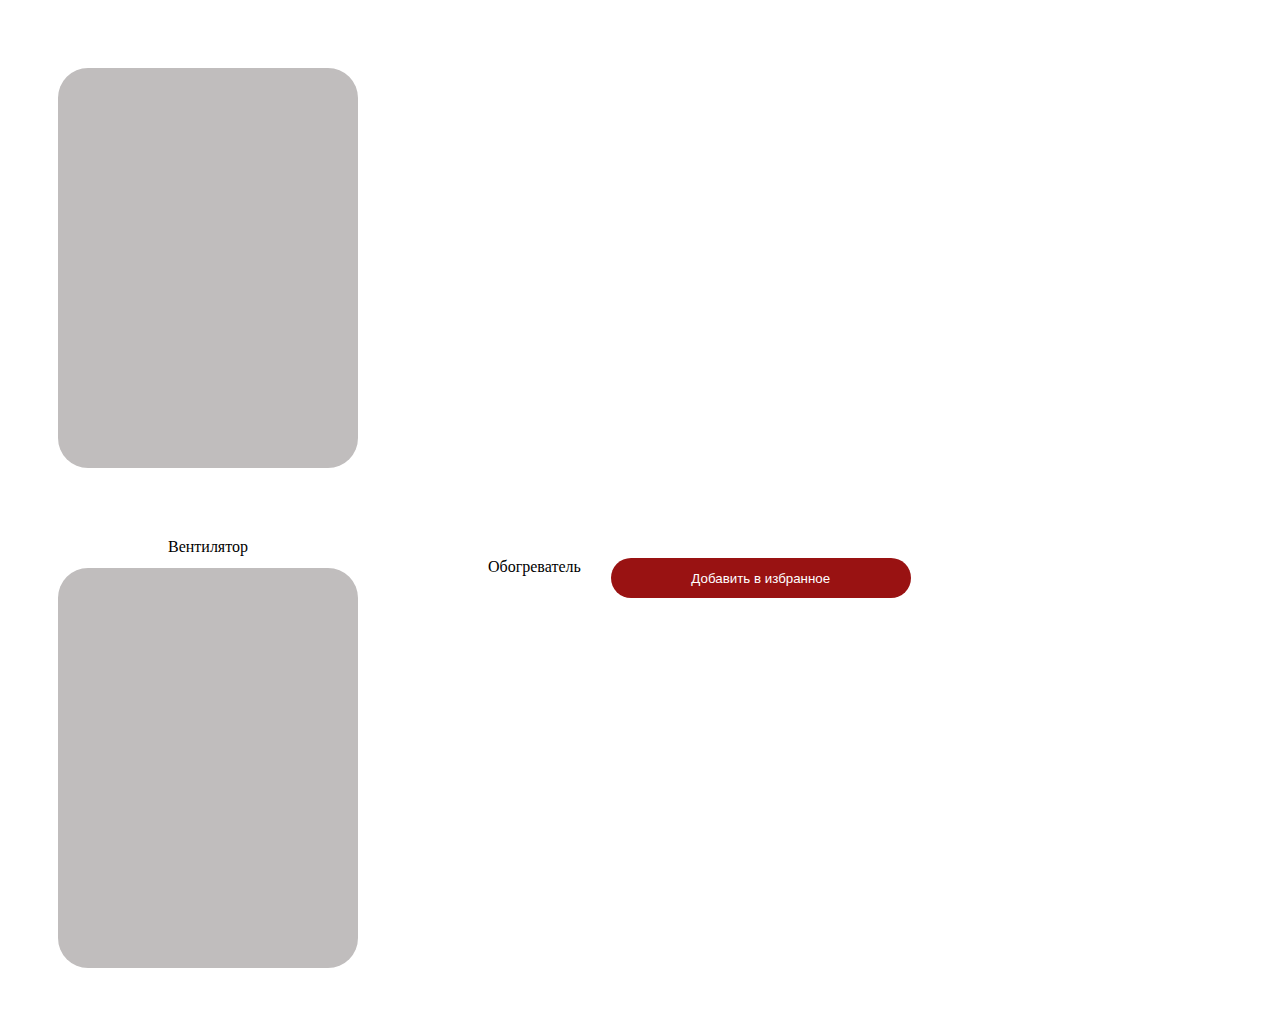
==== index.html @ 18395c37 "Add files via upload" ====
<html>
    <head>
        <title>
            Пробник
        </title>
        <style>
            .item{
                display: grid;
                gap: 20px;
                grid-template-columns: repeat(auto);
                grid-template-rows: repeat(auto);                
                width: 300px;
                height: 400px;
                padding-left: 50px;
                padding-right: 50px;
                padding-top: 50px;
                padding-bottom: 50px;
            }
            .item:hover{
                border: 3px;
                border-radius: 30px;
                border: 3px;
                box-shadow: 3px 3px 3px #4b7955;
            }

            .item-img{
                margin-top: 10px;
                margin-bottom: 50px;
                border-radius: 30px;
                width: 300px;
                height: 400px;
                background-color: #c0bdbd;
            }

            .item-title{
                text-align: center;
                font-size: 13x;
                margin-bottom: 20px;
            }
            

            .btn{
                width: 300px;
                height: 40px;
                color: white;
                background-color: hwb(0 7% 40%);
                border: 0;
                border-radius: 30px;
                border: 0;
                transition: 1s;
            }

            .btn:hover{
                border: blue ;
            }
        
           .item1{
                display: grid;
                gap: 30px;
                grid-template-columns: 400px auto 400px;
                grid-template-rows: 400px auto 400px;                
                width: 300px;
                height: 400px;
                padding-left: 50px;
                padding-right: 50px;
                padding-top: 50px;
                padding-bottom: 50px;
           }
           .item1:hover{
                border: 3px;
                border-radius: 30px;
                border: 3px;
                box-shadow: 3px 3px 3px #4b7955;
            }
            .item-img1{
                margin-top: 10px;
                margin-bottom: 50px;
                border-radius: 30px;
                width: 300px;
                height: 400px;
                background-color: #c0bdbd;
            }
            .item-title1{
                text-align: center;
                font-size: 13x;
                margin-bottom: 20px;
            }
          
        </style>



    </head>
    <body>
        <div class="item">
            <div class="item-img">
                <img>
            </div>        
            <div class="item-title">
            Вентилятор
            </div>
            <button class="btn">
            Добавить в избранное
            </button>
        </div>
        <div class="item1">
        <div class="item-img1">
                <img>
            </div>
        <div class="item-title1">
            Обогреватель
        </div>
        <button class="btn">
            Добавить в избранное
        </button>
        </div>
    </body>
</html>
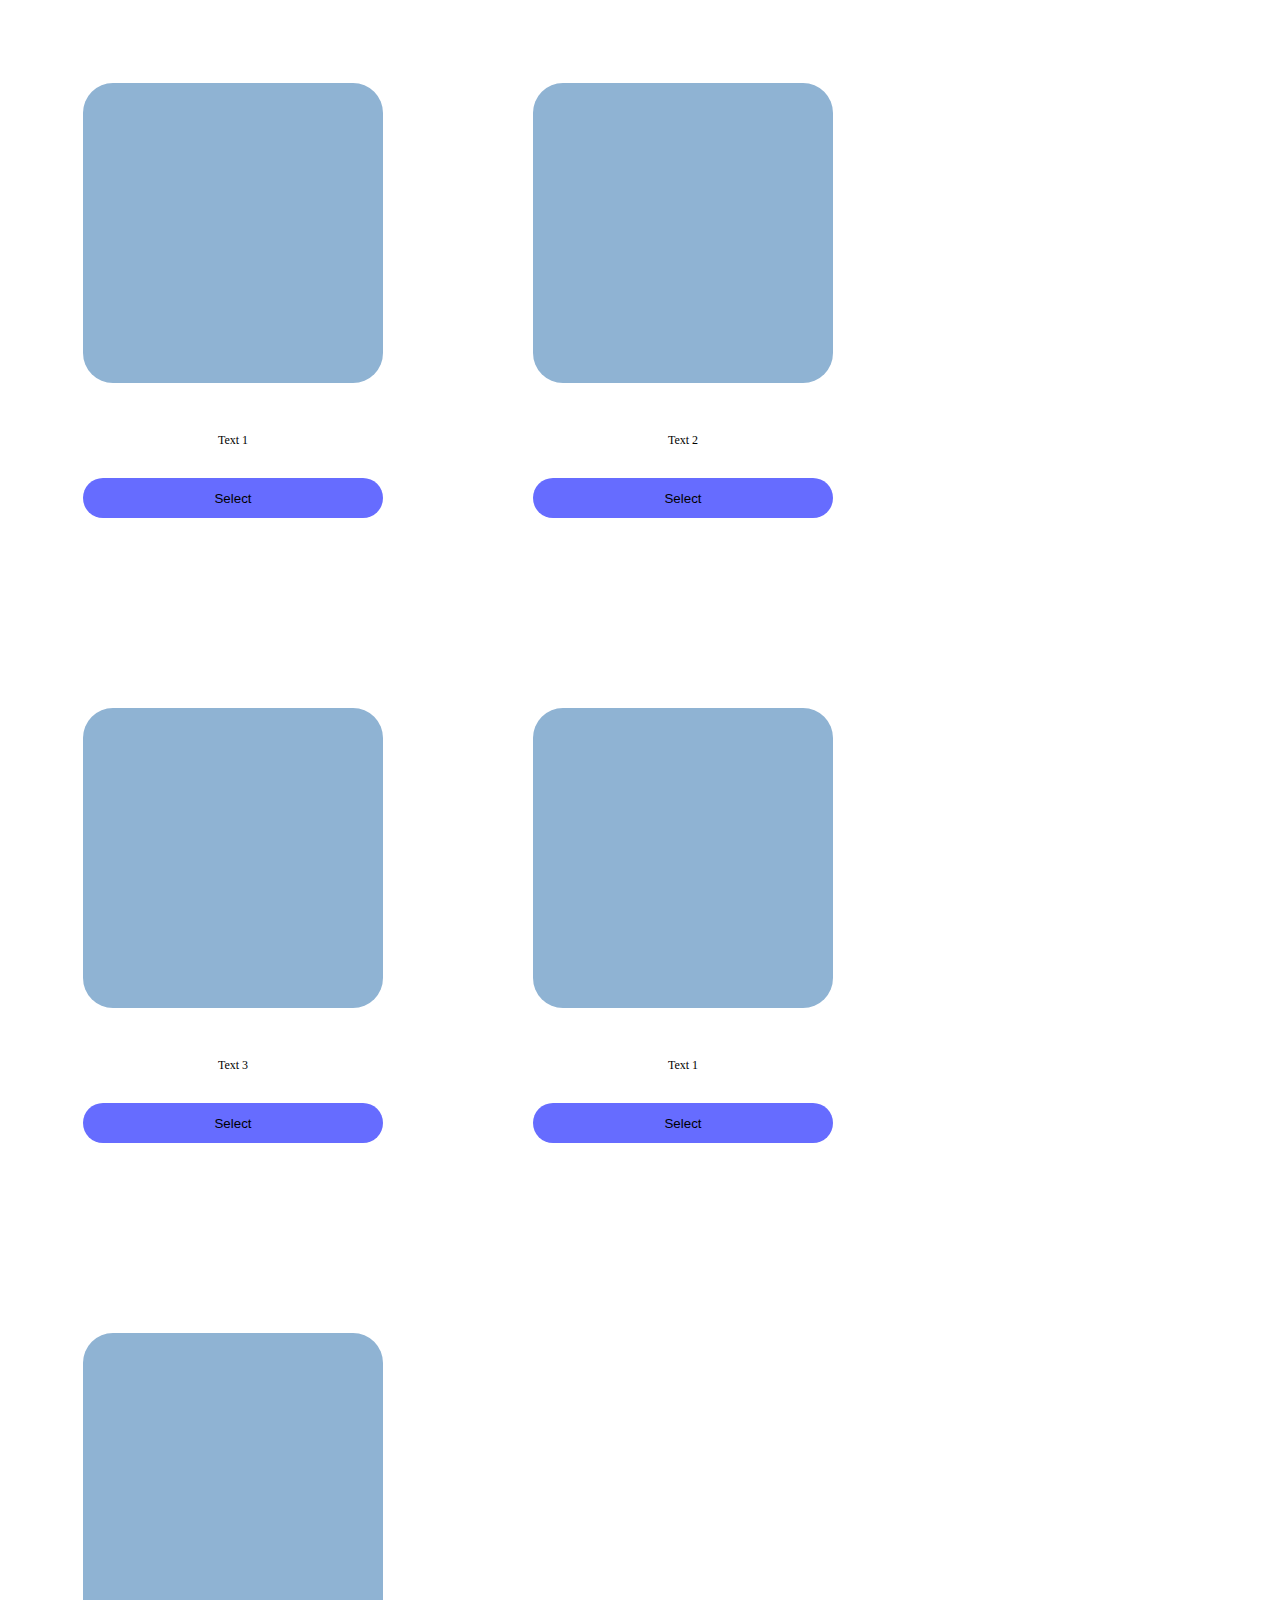
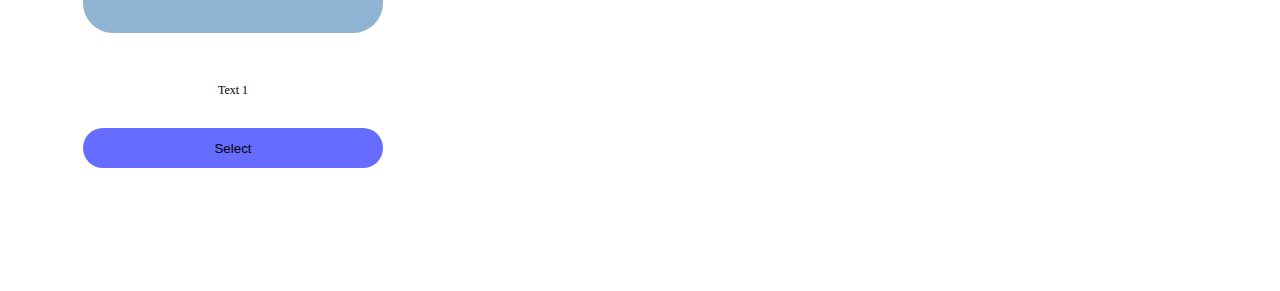
==== commit db5b42c2: "Add files via upload" ====
--- a/index.html
+++ b/index.html
@@ -1,118 +1,108 @@
+<!DOCTYPE html>
 <html>
-    <head>
-        <title>
-            Пробник
-        </title>
-        <style>
-            .item{
-                display: grid;
-                gap: 20px;
-                grid-template-columns: repeat(auto);
-                grid-template-rows: repeat(auto);                
-                width: 300px;
-                height: 400px;
-                padding-left: 50px;
-                padding-right: 50px;
-                padding-top: 50px;
-                padding-bottom: 50px;
-            }
-            .item:hover{
-                border: 3px;
-                border-radius: 30px;
-                border: 3px;
-                box-shadow: 3px 3px 3px #4b7955;
-            }
-
-            .item-img{
-                margin-top: 10px;
-                margin-bottom: 50px;
-                border-radius: 30px;
-                width: 300px;
-                height: 400px;
-                background-color: #c0bdbd;
-            }
-
-            .item-title{
-                text-align: center;
-                font-size: 13x;
-                margin-bottom: 20px;
-            }
-            
-
-            .btn{
-                width: 300px;
-                height: 40px;
-                color: white;
-                background-color: hwb(0 7% 40%);
-                border: 0;
-                border-radius: 30px;
-                border: 0;
-                transition: 1s;
-            }
-
-            .btn:hover{
-                border: blue ;
-            }
-        
-           .item1{
-                display: grid;
-                gap: 30px;
-                grid-template-columns: 400px auto 400px;
-                grid-template-rows: 400px auto 400px;                
-                width: 300px;
-                height: 400px;
-                padding-left: 50px;
-                padding-right: 50px;
-                padding-top: 50px;
-                padding-bottom: 50px;
-           }
-           .item1:hover{
-                border: 3px;
-                border-radius: 30px;
-                border: 3px;
-                box-shadow: 3px 3px 3px #4b7955;
-            }
-            .item-img1{
-                margin-top: 10px;
-                margin-bottom: 50px;
-                border-radius: 30px;
-                width: 300px;
-                height: 400px;
-                background-color: #c0bdbd;
-            }
-            .item-title1{
-                text-align: center;
-                font-size: 13x;
-                margin-bottom: 20px;
-            }
-          
-        </style>
-
-
-
-    </head>
-    <body>
-        <div class="item">
-            <div class="item-img">
-                <img>
-            </div>        
-            <div class="item-title">
-            Вентилятор
-            </div>
-            <button class="btn">
-            Добавить в избранное
-            </button>
+<head>
+    <meta charset="UTF-8">
+    <title>Button</title>
+    <style>
+        .group {
+            display:flex;
+            flex-wrap: wrap;
+        }
+        .btn {
+            width:300px;
+            height: 40px;
+            background-color: #666cff;
+            border: 0;
+            border-radius: 30px;
+            transition: 0.3s;
+        }
+        .btn:hover {
+            border: 1px solid #666cff;
+            background-color: burlywood;
+        }
+        .item {
+            width:300px;
+            height: 600px;
+            border-radius: 30px;
+            padding-top: 25px;
+            padding-left: 75px;
+            padding-right: 75px;
+        }
+        .item:hover {
+            box-shadow: 3px 10px 10px rgba(17, 0, 255, 0.3);
+        }
+        .item-img {
+            margin-top: 50px;
+            margin-bottom: 50px;
+            border-radius: 30px;
+            width: 300px;
+            height: 300px;
+            background-color: rgb(143, 179, 211);
+        }
+        .item-title {
+            text-align: center;
+            font-size: 12px;
+            margin-bottom: 30px;
+        }
+    </style>
+</head>
+<body>
+    <div class="group">
+    <div class="item">
+        <div class="item-img">
+            <img>
         </div>
-        <div class="item1">
-        <div class="item-img1">
-                <img>
-            </div>
-        <div class="item-title1">
-            Обогреватель
+        <div class="item-title">
+            Text 1
         </div>
-        <button class="btn">
-            Добавить в избранное
-        </button>
+        <div class="item-footer">
+            <button class="btn">Select</button>
         </div>
-    </body>
+    </div>
+    <div class="item">
+        <div class="item-img">
+            <img>
+        </div>
+        <div class="item-title">
+            Text 2
+        </div>
+        <div class="item-footer">
+            <button class="btn">Select</button>
+        </div>
+    </div>
+    <div class="item">
+        <div class="item-img">
+            <img>
+        </div>
+        <div class="item-title">
+            Text 3
+        </div>
+        <div class="item-footer">
+            <button class="btn">Select</button>
+        </div>
+    </div>
+    <div class="item">
+        <div class="item-img">
+            <img>
+        </div>
+        <div class="item-title">
+            Text 1
+        </div>
+        <div class="item-footer">
+            <button class="btn">Select</button>
+        </div>
+    </div>
+    <div class="item">
+        <div class="item-img">
+            <img>
+        </div>
+        <div class="item-title">
+            Text 1
+        </div>
+        <div class="item-footer">
+            <button class="btn">Select</button>
+        </div>
+    </div>
+    </div>
+</body>
 </html>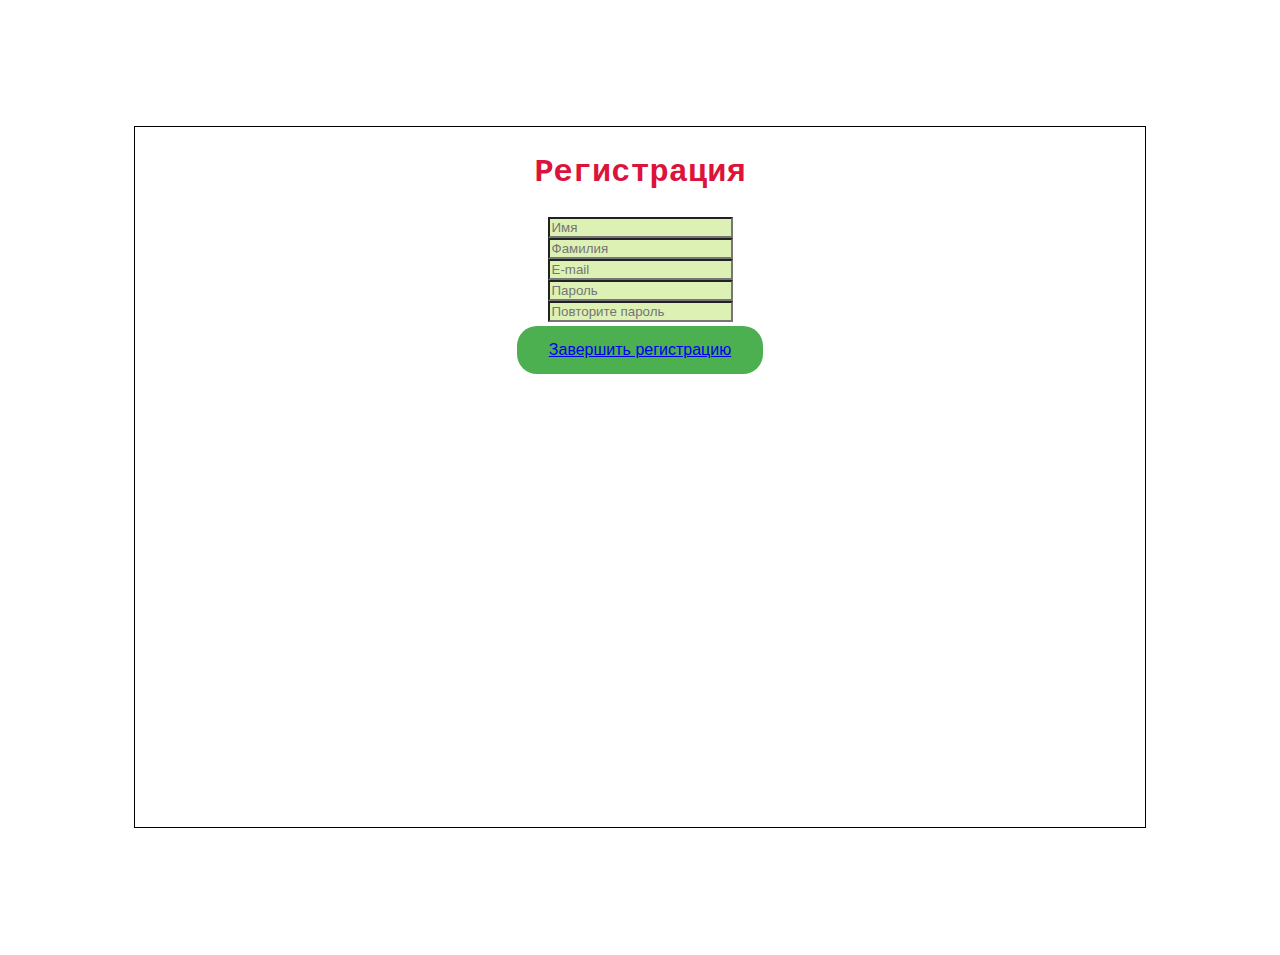
==== commit e9843c19: "registred" ====
--- a/index.html
+++ b/index.html
@@ -1,108 +1,38 @@
 <!DOCTYPE html>
 <html>
 <head>
-    <meta charset="UTF-8">
-    <title>Button</title>
-    <style>
-        .group {
-            display:flex;
-            flex-wrap: wrap;
-        }
-        .btn {
-            width:300px;
-            height: 40px;
-            background-color: #666cff;
-            border: 0;
-            border-radius: 30px;
-            transition: 0.3s;
-        }
-        .btn:hover {
-            border: 1px solid #666cff;
-            background-color: burlywood;
-        }
-        .item {
-            width:300px;
-            height: 600px;
-            border-radius: 30px;
-            padding-top: 25px;
-            padding-left: 75px;
-            padding-right: 75px;
-        }
-        .item:hover {
-            box-shadow: 3px 10px 10px rgba(17, 0, 255, 0.3);
-        }
-        .item-img {
-            margin-top: 50px;
-            margin-bottom: 50px;
-            border-radius: 30px;
-            width: 300px;
-            height: 300px;
-            background-color: rgb(143, 179, 211);
-        }
-        .item-title {
-            text-align: center;
-            font-size: 12px;
-            margin-bottom: 30px;
-        }
-    </style>
+    <title>
+        Форма регистрации
+    </title>
+    <link rel="stylesheet" href="style.css">
 </head>
+
 <body>
-    <div class="group">
-    <div class="item">
-        <div class="item-img">
-            <img>
+    <div class="content">
+        <h2>Регистрация</h2>
+        <form action="">
+        <div class="textbox">
+            <input type="text" name="first_name" placeholder="Имя" style="background-color: rgb(222, 241, 180)" width="900px;">
         </div>
-        <div class="item-title">
-            Text 1
+        <div class="textbox">
+            <input type="text" name="last_name" placeholder="Фамилия" style="background-color: rgb(222, 241, 180)">
         </div>
-        <div class="item-footer">
-            <button class="btn">Select</button>
+        <div class="textbox">
+            <input type="text" name="email" placeholder="E-mail" style="background-color: rgb(222, 241, 180)">
         </div>
-    </div>
-    <div class="item">
-        <div class="item-img">
-            <img>
+        <div class="textbox">
+            <input type="text" name="Password" placeholder="Пароль" style="background-color: rgb(222, 241, 180)">
         </div>
-        <div class="item-title">
-            Text 2
+        <div class="textbox">
+            <input type="text" name="Password_ver" placeholder="Повторите пароль" style="background-color: rgb(222, 241, 180)">
         </div>
-        <div class="item-footer">
-            <button class="btn">Select</button>
+
+        <div> <button class="btn">
+            <a href="registred.html">Завершить регистрацию</a>
+            </button>
         </div>
-    </div>
-    <div class="item">
-        <div class="item-img">
-            <img>
-        </div>
-        <div class="item-title">
-            Text 3
-        </div>
-        <div class="item-footer">
-            <button class="btn">Select</button>
-        </div>
-    </div>
-    <div class="item">
-        <div class="item-img">
-            <img>
-        </div>
-        <div class="item-title">
-            Text 1
-        </div>
-        <div class="item-footer">
-            <button class="btn">Select</button>
-        </div>
-    </div>
-    <div class="item">
-        <div class="item-img">
-            <img>
-        </div>
-        <div class="item-title">
-            Text 1
-        </div>
-        <div class="item-footer">
-            <button class="btn">Select</button>
-        </div>
-    </div>
+        </form>
     </div>
 </body>
+
 </html>--- a/style.css
+++ b/style.css
@@ -0,0 +1,36 @@
+
+.content {
+    margin: 10%;
+    height: 700px;
+    border: 1px solid black;
+    text-align: center;
+}
+
+input {
+    box-shadow: 0;
+}
+.content h2 {
+    color: crimson;
+    font-size: 200%;
+    font-family: 'Courier New', Courier, monospace;
+    text-align: center;
+}
+
+.btn {
+    
+    background-color: #4CAF50;
+    border: 0;
+    border-radius: 20px;
+    color: white;
+    padding: 15px 32px;
+    text-align: center;
+    text-decoration: none;
+    display: inline-block;
+    font-size: 16px;
+    margin: 4px 2px;
+    cursor: pointer;
+}
+.btn:hover {
+    border: 3px solid rgb(189, 58, 58);
+    background-color: rgb(146, 146, 92);
+}